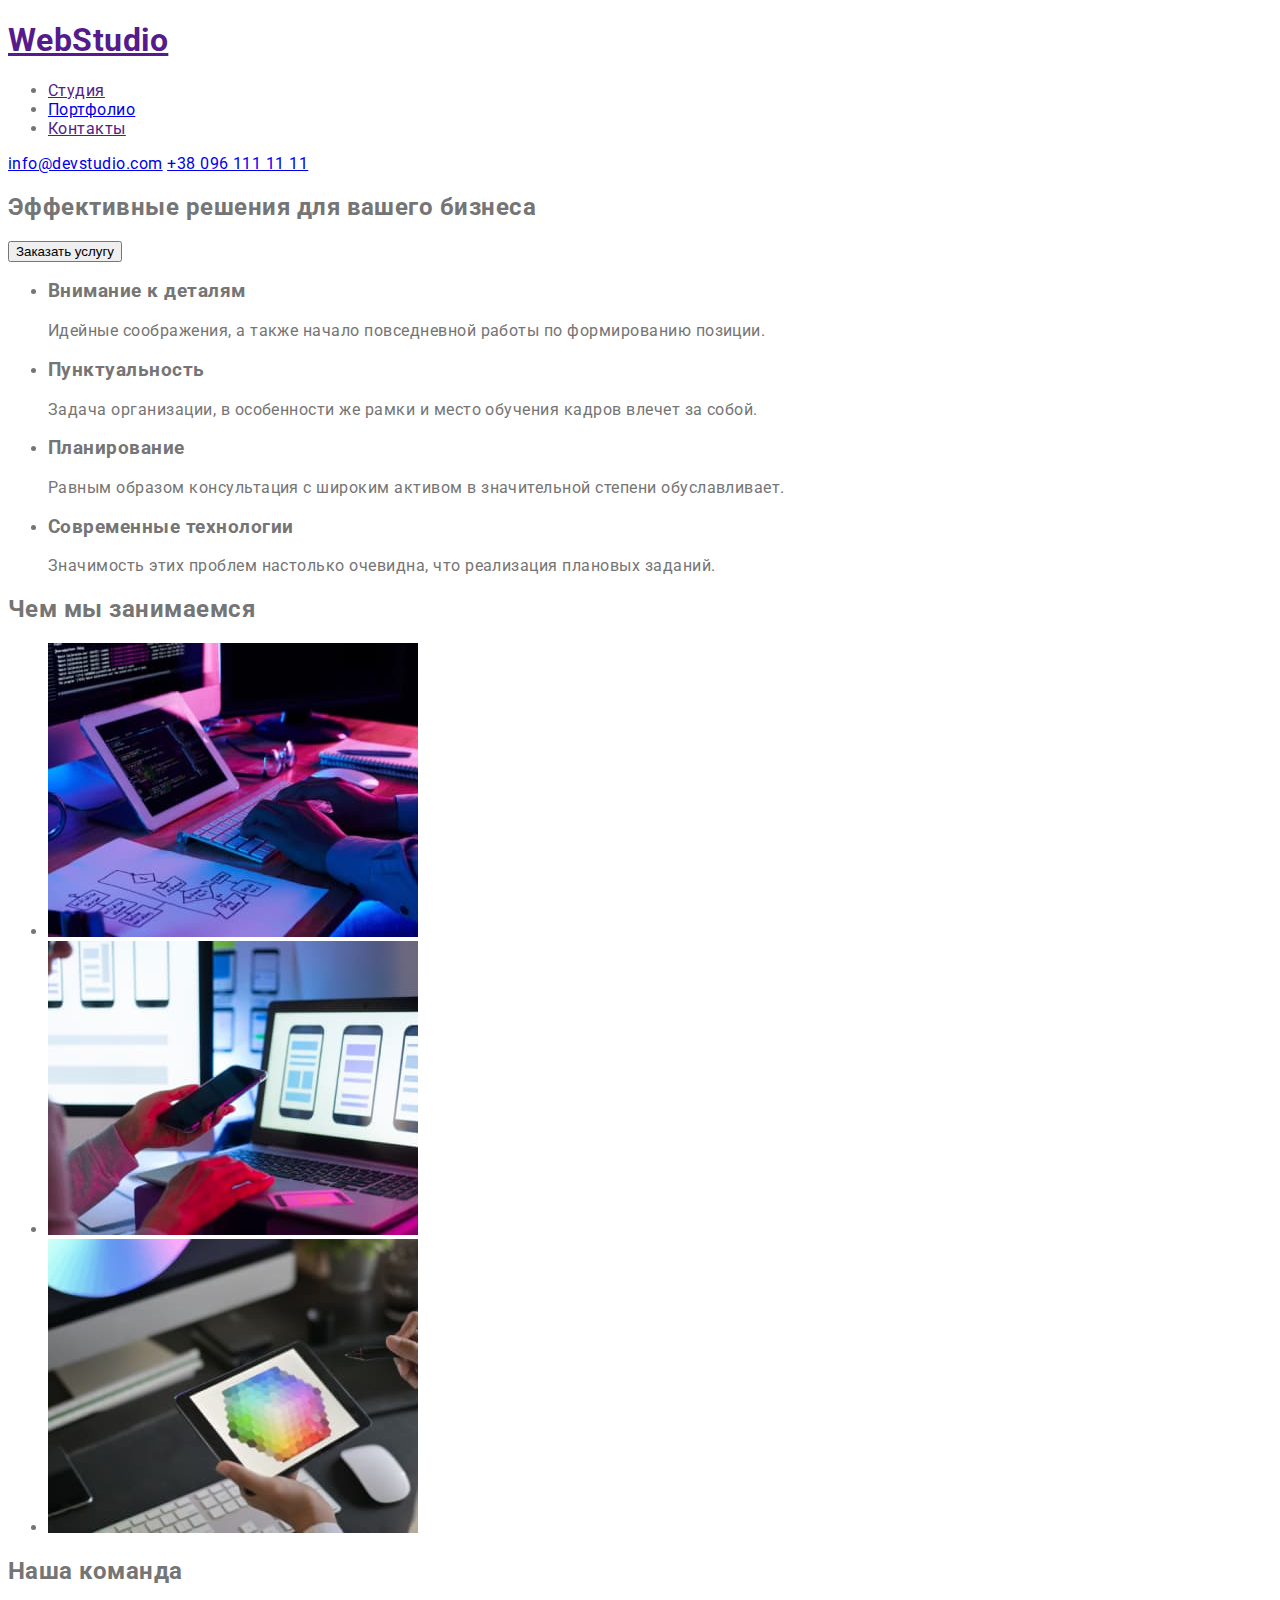
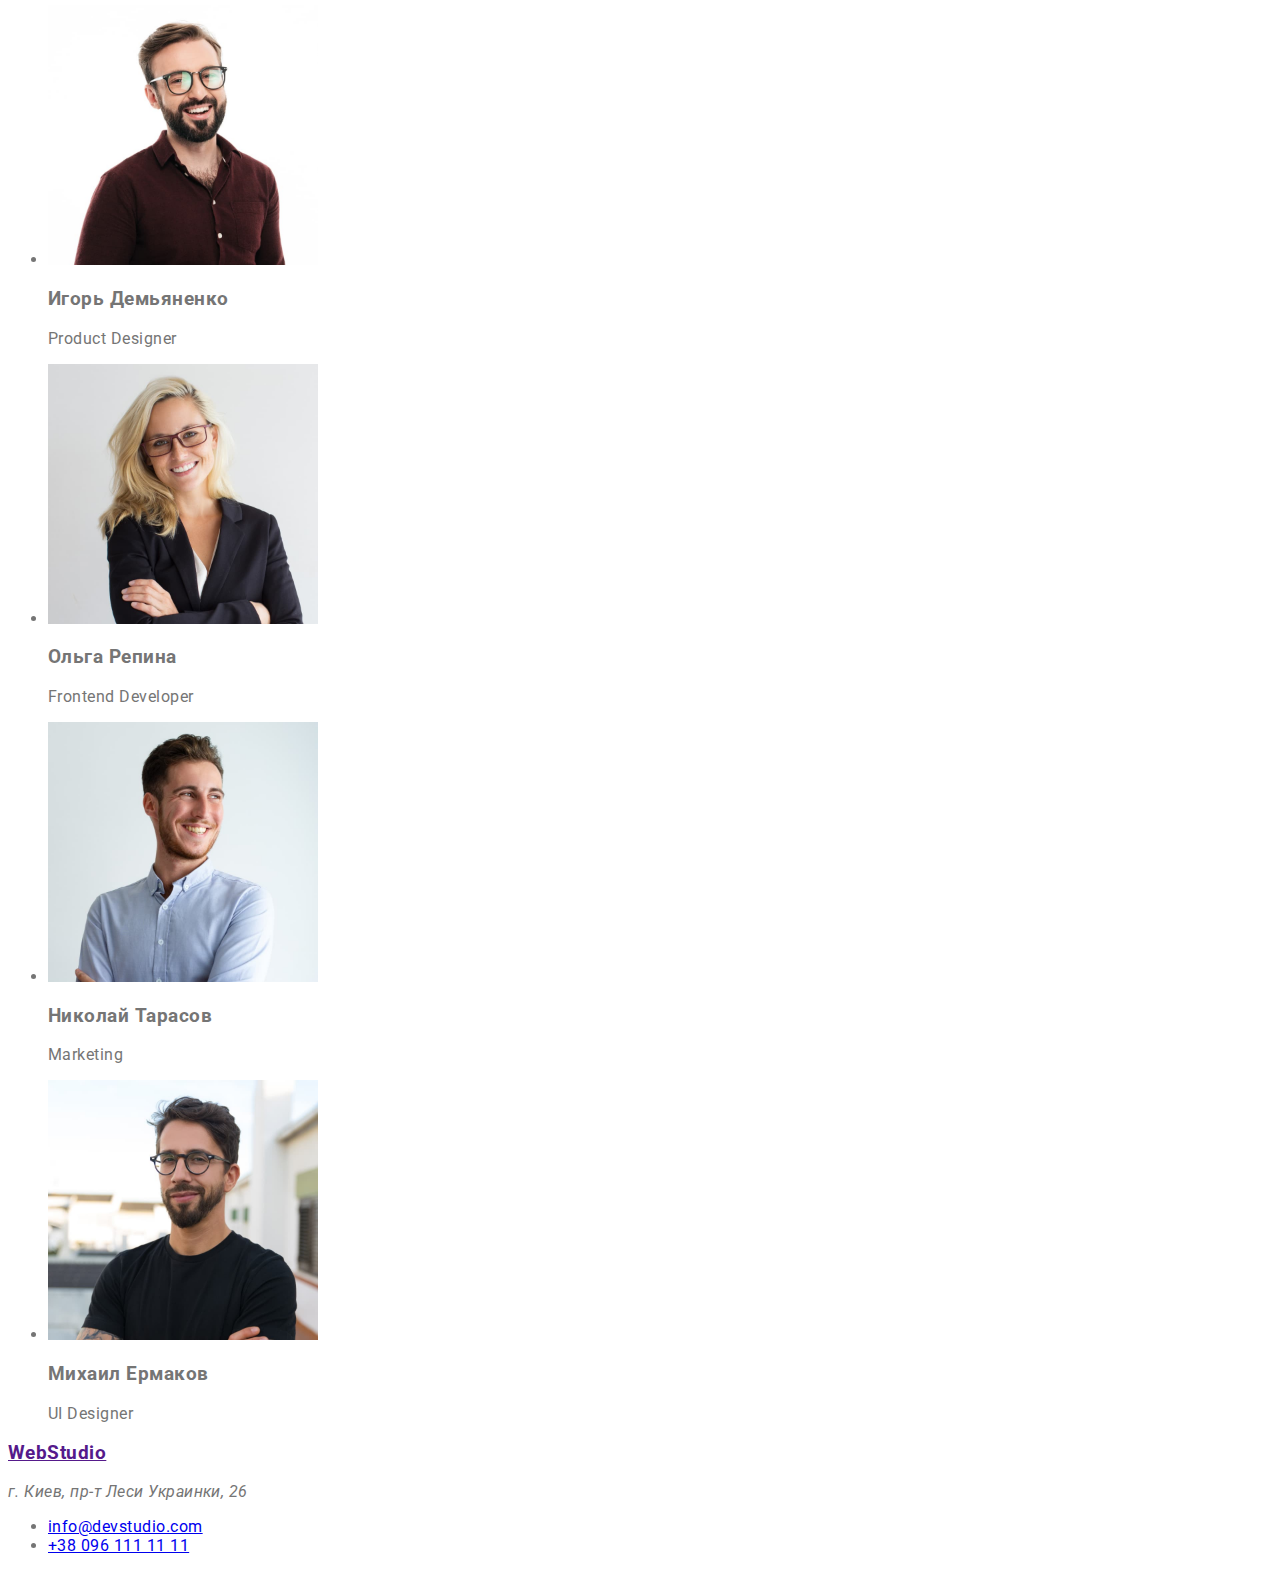
==== index.html @ 6b5c3fb8 "Верстка 2 страницы, css начало" ====
<!DOCTYPE html>
<html lang="ru">
<head>
    <meta charset="UTF-8">
    <meta http-equiv="X-UA-Compatible" content="IE=edge">
    <meta name="viewport" content="width=device-width, initial-scale=1.0">
    <title>Document</title>
    <link rel="preconnect" href="https://fonts.googleapis.com">
<link rel="preconnect" href="https://fonts.gstatic.com" crossorigin>
<link href="https://fonts.googleapis.com/css2?family=Raleway:wght@700&family=Roboto:wght@400;500;700;900&display=swap" rel="stylesheet">
<link rel="stylesheet" href="./css/styles.css"/ >
</head>
<body>
<header>
    <nav>
        <a href="">
            <h1>WebStudio</h1>
        </a>
        <ul>
            <li><a href="">Студия</a></li>
            <li><a href="./portfolio.html">Портфолио</a></li>
            <li><a href="">Контакты</a></li>
        </ul>
    </nav>
    <a href="mailto:info@devstudio.com">info@devstudio.com</a>
    <a href="tel:+380961111111">+38 096 111 11 11</a>
</header>
 <main>
     <section>
         <h2>Эффективные решения для вашего бизнеса</h2>
         <button type="button">Заказать услугу</button>
     </section>
     <section>
         <ul>
             <li>
                 <h3>Внимание к деталям</h3>
                 <p>Идейные соображения, а также начало повседневной работы по формированию позиции.</p>
             </li>
             <li>
                <h3>Пунктуальность</h3>
                <p>Задача организации, в особенности же рамки и место обучения кадров влечет за собой.</p>
            </li>
            <li>
                <h3>Планирование</h3>
                <p>Равным образом консультация с широким активом в значительной степени обуславливает.</p>
            </li>
            <li>
                <h3>Современные технологии</h3>
                <p>Значимость этих проблем настолько очевидна, что реализация плановых заданий.</p>
            </li>
         </ul>
        </section>
        <section>
             <h2>Чем мы занимаемся</h2>
            <ul>
                <li>
                    <img src="./images/what-are-we-doing-a.jpg" alt="человек печатает на компьютере" width="370" height="294">
                </li>
                <li>
                    <img src="./images/what-are-we-doing-b.jpg" alt="человек смотрит в телефон" width="370" height="294">
                </li>
                <li>
                    <img src="./images/what-are-we-doing-c.jpg" alt="человек выбирает цвет на планшете" width="370" height="294">
                </li>
            </ul> 
        </section>
         <section>
            <h2>Наша команда</h2>
            <ul>
                <li>
                    <img src="./images/foto-igor.jpg" alt="фото игорь демьяненко" width="270" height="260">
                    <h3>Игорь Демьяненко</h3>
                    <p lang="en">Product Designer</p>
                </li>
                <li>
                   <img src="./images/foto-olga.jpg" alt="фото ольга репина" width="270" height="260">
                   <h3>Ольга Репина</h3>
                   <p lang="en">Frontend Developer</p>
               </li>
               <li>
                   <img src="./images/foto-nikolai.jpg" alt="фото николай тарасов" width="270" height="260">
                   <h3>Николай Тарасов</h3>
                   <p lang="en">Marketing</p>
               </li>
               <li>
                   <img src="./images/foto-mihail.jpg" alt="фото михаил ермаков" width="270" height="260">
                   <h3>Михаил Ермаков</h3>
                   <p lang="en">UI Designer</p>
               </li>
            </ul>
     </section>
 </main>
 <footer>
    <a href="">
        <h3>WebStudio</h3>
    </a>
    <address>г. Киев, пр-т Леси Украинки, 26</address>
    <ul>
        <li><a href="mailto:info@devstudio.com">info@devstudio.com</a></li>
        <li><a href="tel:+380961111111">+38 096 111 11 11</a></li>
    </ul>
 </footer>   
</body>
</html>
---- css/styles.css ----
/* Шрифты: Raleway 700, Roboto 500, Roboto 900, Roboto 700, Roboto 400*/
/* Основной цвет фона белый #FFFFFF*/
/* Акцент #2196F3 */
/* Цвет основного текста #757575 */
/* вторичный цвет фона #212121; */
/* Цвет футера и секции герой #2F303A - ? думаю это будет по-другому делаться */
/* Цвет секции наша команда #F5F4FA - ? думаю это будет по-другому делаться */

:root {
    --primary-text-color: #757575;
    --title-text-color: #212121; 
    --accent-color: #2196F3;
    --primary-white-color: #FFFFFF;
  }
  
  body {
    background-color: var(--primary-white-color);
    color: var(--primary-text-color);

   font-family: Roboto, sans-serif;
   letter-spacing: 0.03em;

   /* logo */
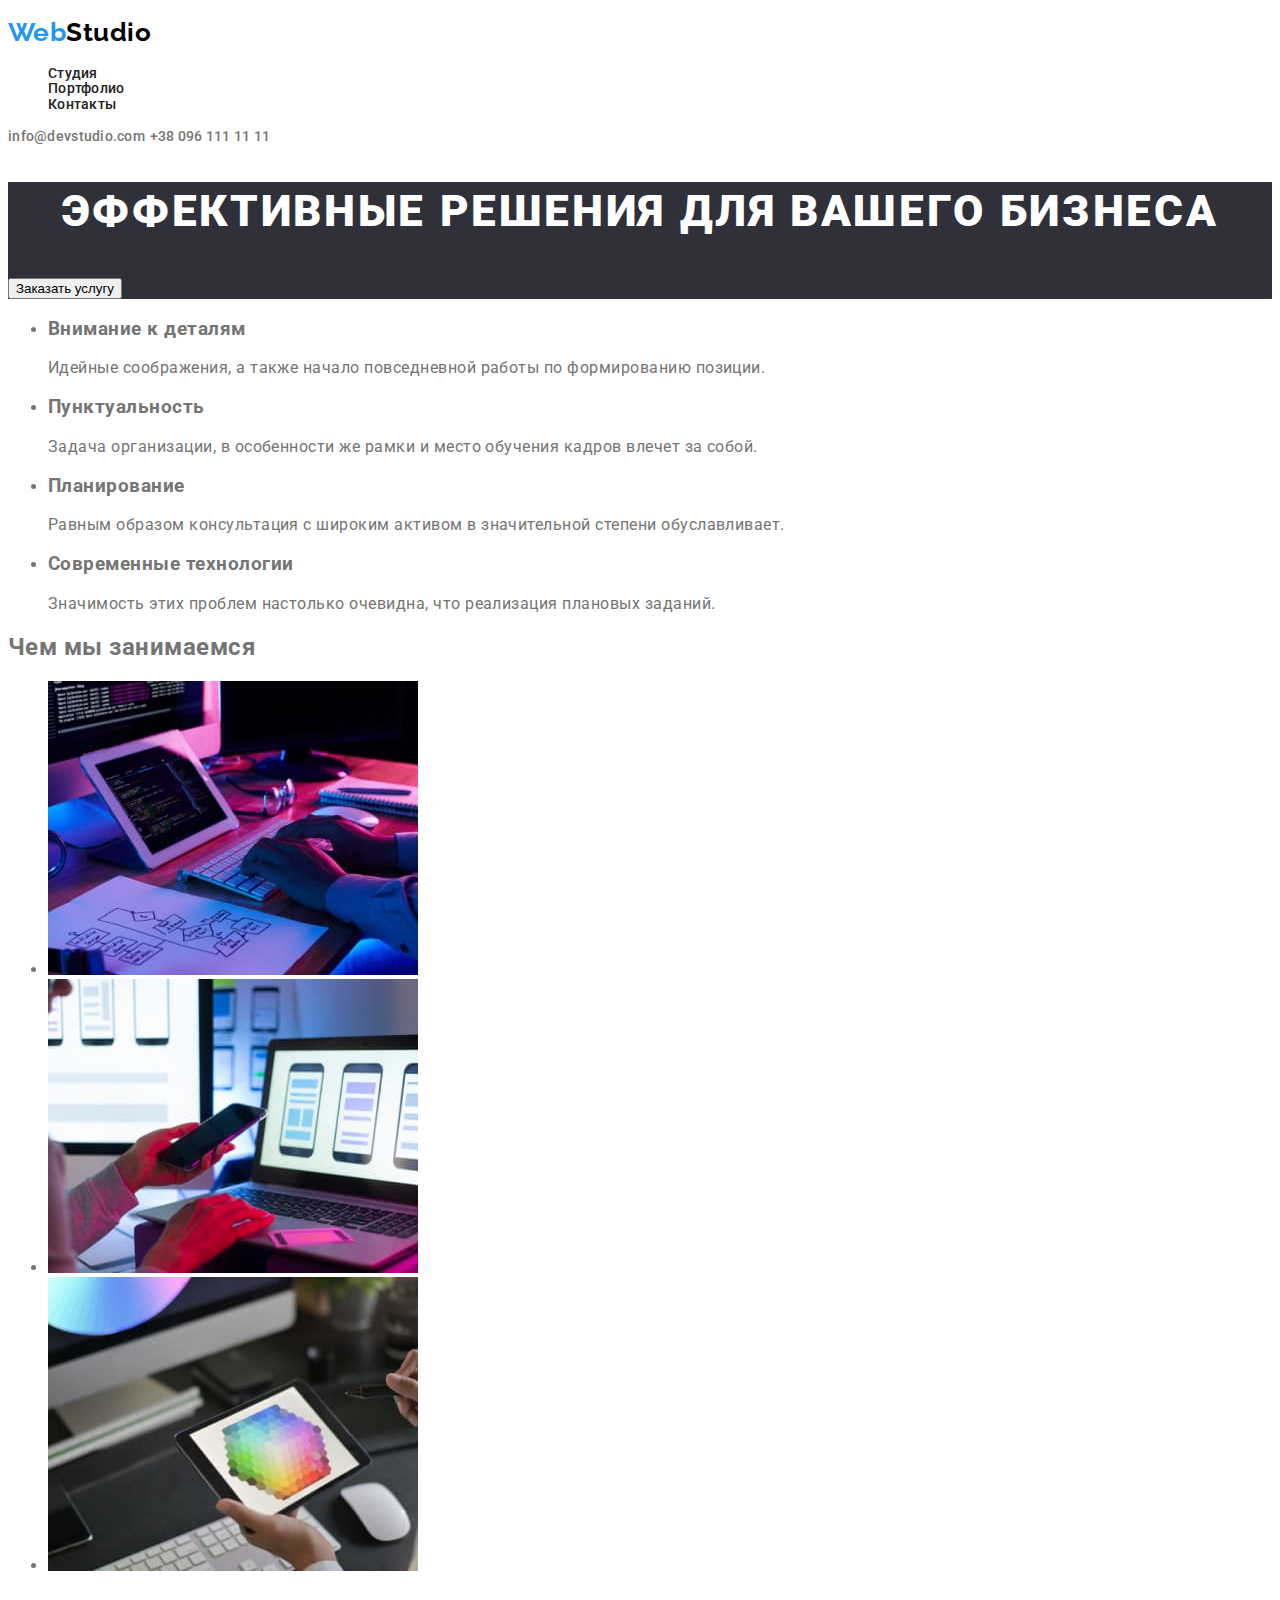
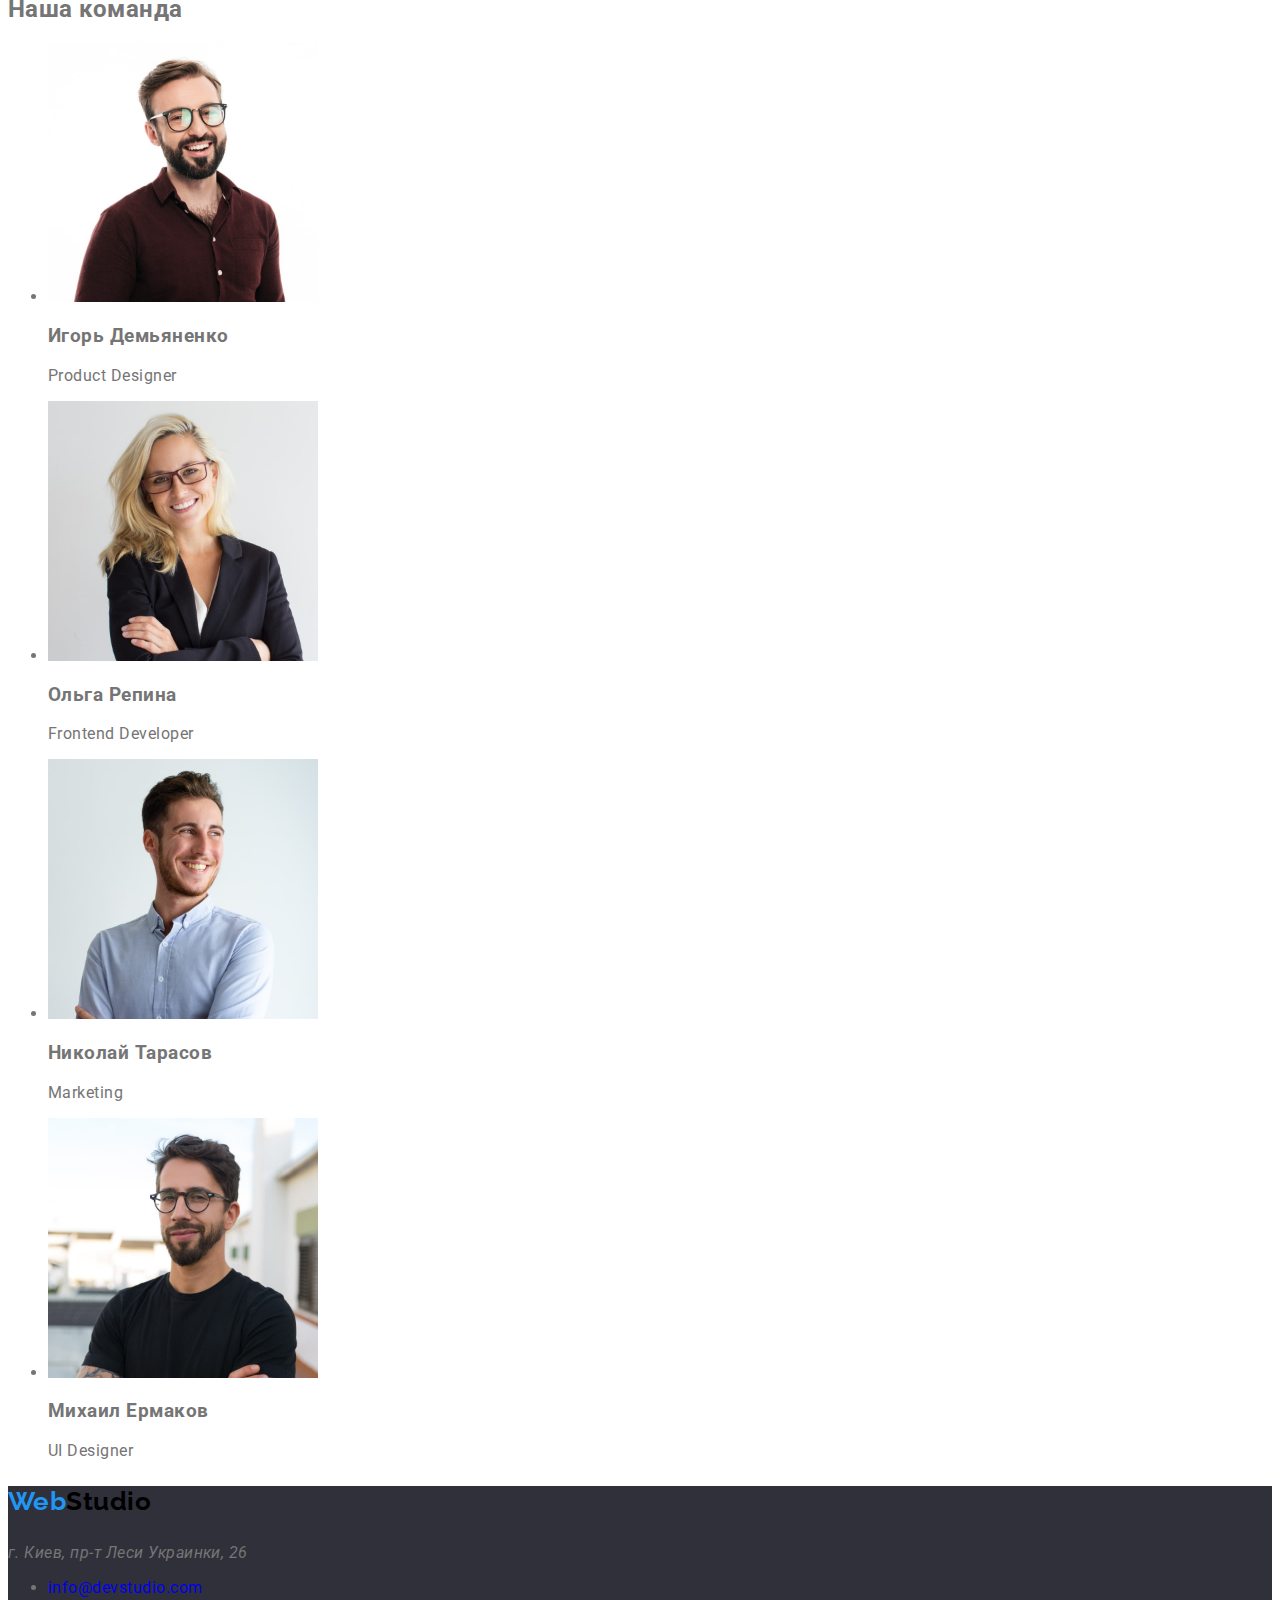
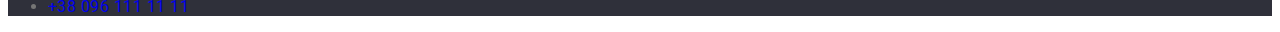
==== commit d96b6fa8: "css header" ====
--- a/index.html
+++ b/index.html
@@ -14,20 +14,20 @@
 <header>
     <nav>
         <a href="">
-            <h1>WebStudio</h1>
+            <h1 class="logo"><span class="logo-part logo">Web</span>Studio</h1>
         </a>
-        <ul>
-            <li><a href="">Студия</a></li>
-            <li><a href="./portfolio.html">Портфолио</a></li>
-            <li><a href="">Контакты</a></li>
+        <ul class="site-nav list">
+            <li><a href="" class="site-nav">Студия</a></li>
+            <li><a href="./portfolio.html" class="site-nav">Портфолио</a></li>
+            <li><a href="" class="site-nav">Контакты</a></li>
         </ul>
     </nav>
-    <a href="mailto:info@devstudio.com">info@devstudio.com</a>
-    <a href="tel:+380961111111">+38 096 111 11 11</a>
+    <a href="mailto:info@devstudio.com" class="header-contact">info@devstudio.com</a>
+    <a href="tel:+380961111111" class="header-contact">+38 096 111 11 11</a>
 </header>
  <main>
-     <section>
-         <h2>Эффективные решения для вашего бизнеса</h2>
+     <section class="holder">
+         <h2 class="hero-title">Эффективные решения для вашего бизнеса</h2>
          <button type="button">Заказать услугу</button>
      </section>
      <section>
@@ -90,9 +90,9 @@
             </ul>
      </section>
  </main>
- <footer>
+ <footer class="holder">
     <a href="">
-        <h3>WebStudio</h3>
+        <h3 class="logo"><span class="logo-part logo">Web</span>Studio</h3>
     </a>
     <address>г. Киев, пр-т Леси Украинки, 26</address>
     <ul>
--- a/css/styles.css
+++ b/css/styles.css
@@ -19,5 +19,67 @@
 
    font-family: Roboto, sans-serif;
    letter-spacing: 0.03em;
+  }
 
-   /* logo */+  a {
+    text-decoration: none;
+  }
+
+  .list {
+    list-style-type: none;
+  }
+
+   /* Logo */
+.logo {
+  color: #000000;
+  font-family: Raleway, sans-serif;
+
+  font-size: 26px;
+  line-height: 1.2;
+  font-weight: 700;
+}
+
+/* Site nav */
+.site-nav {
+  color: var(--title-text-color);
+  font-weight: 500;
+  font-size: 14px;
+  line-height: 1.1;
+ letter-spacing: 0.02em;
+}
+
+.site-nav:hover, 
+.site-nav:focus {
+  color:var(--accent-color);
+}
+
+.logo-part {
+  color: var(--accent-color);
+}
+
+.header-contact {
+  color: var(--primary-text-color);
+  font-weight: 500;
+ font-size: 14px;
+ line-height: 1.1;
+ letter-spacing: 0.02em;
+}
+
+.header-contact:hover,
+.header-contact:focus {
+  color: var(--accent-color);
+}
+
+.holder {
+  background-color: #2F303A;
+}
+
+.hero-title {
+  color: var(--primary-white-color);
+  font-weight: 900;
+ font-size: 44px;
+ line-height: 1.36;
+ text-align: center;
+ letter-spacing: 0.06em;
+ text-transform: uppercase;
+}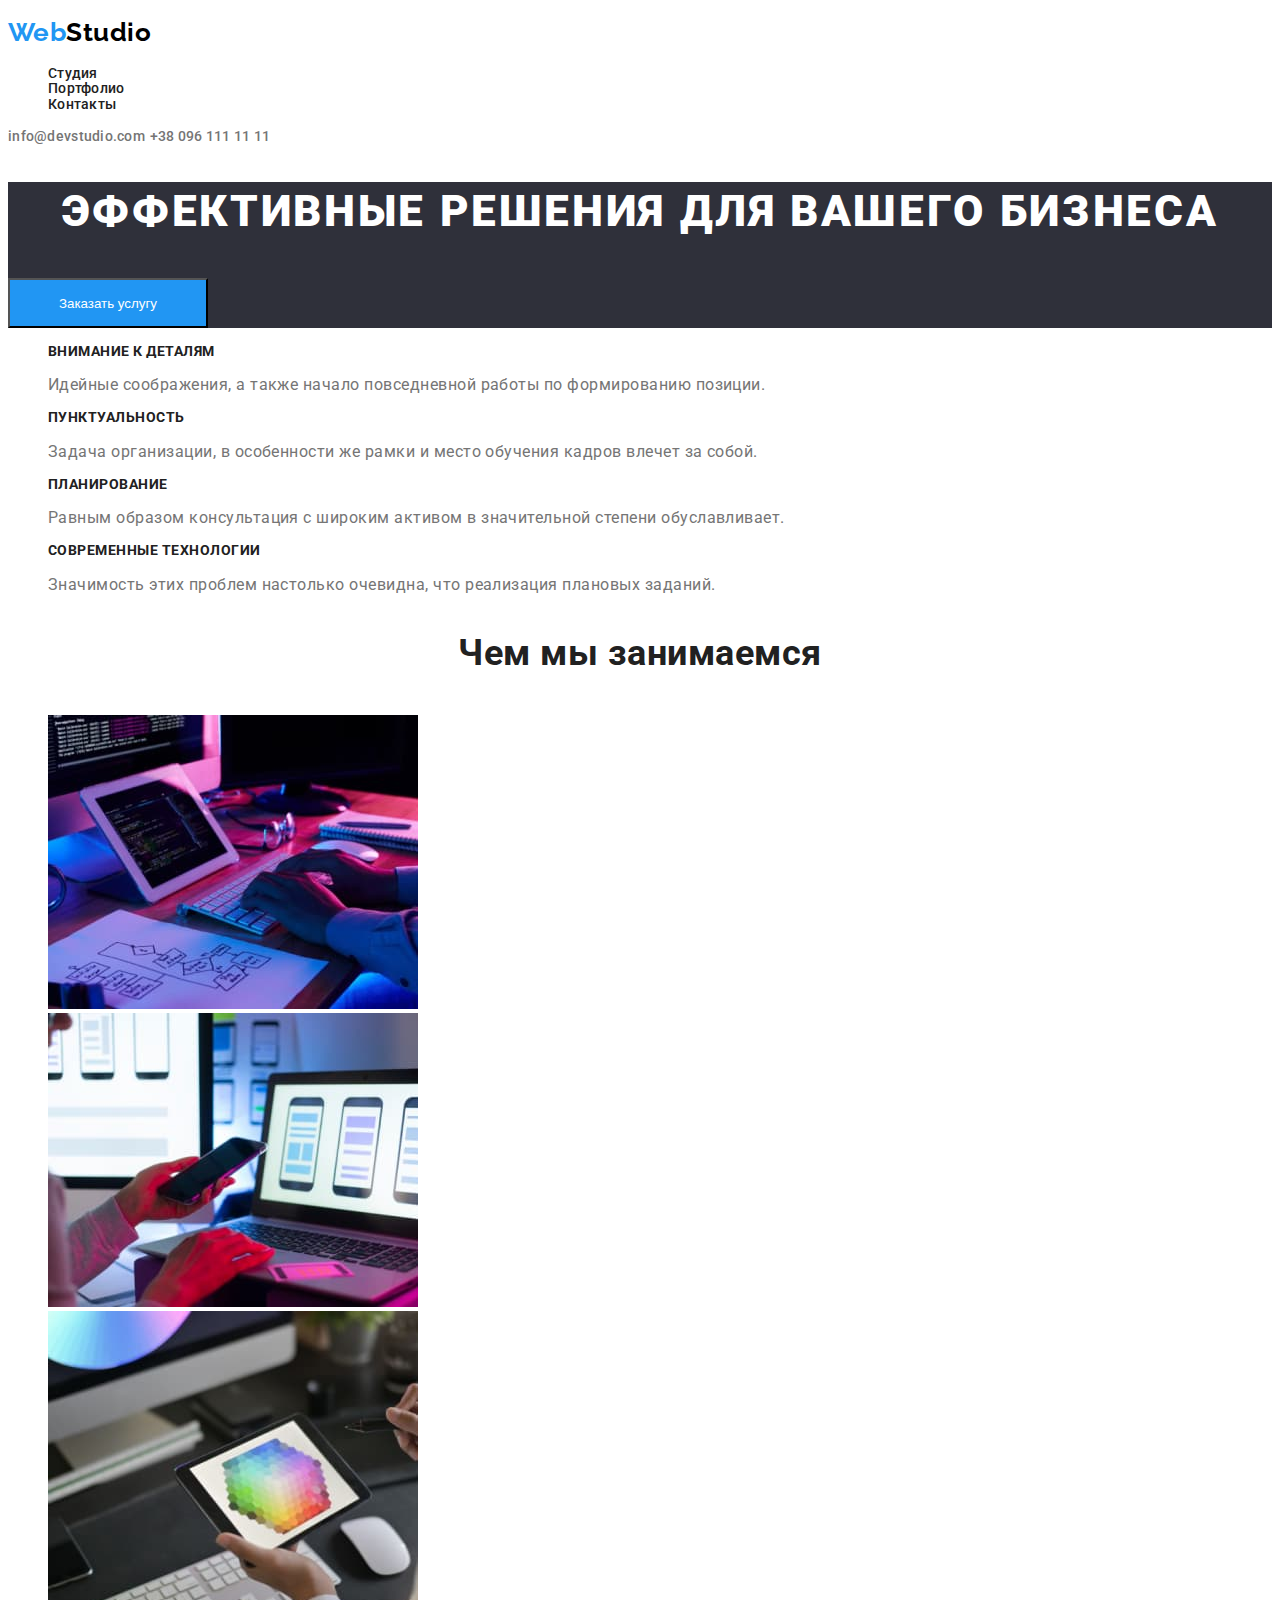
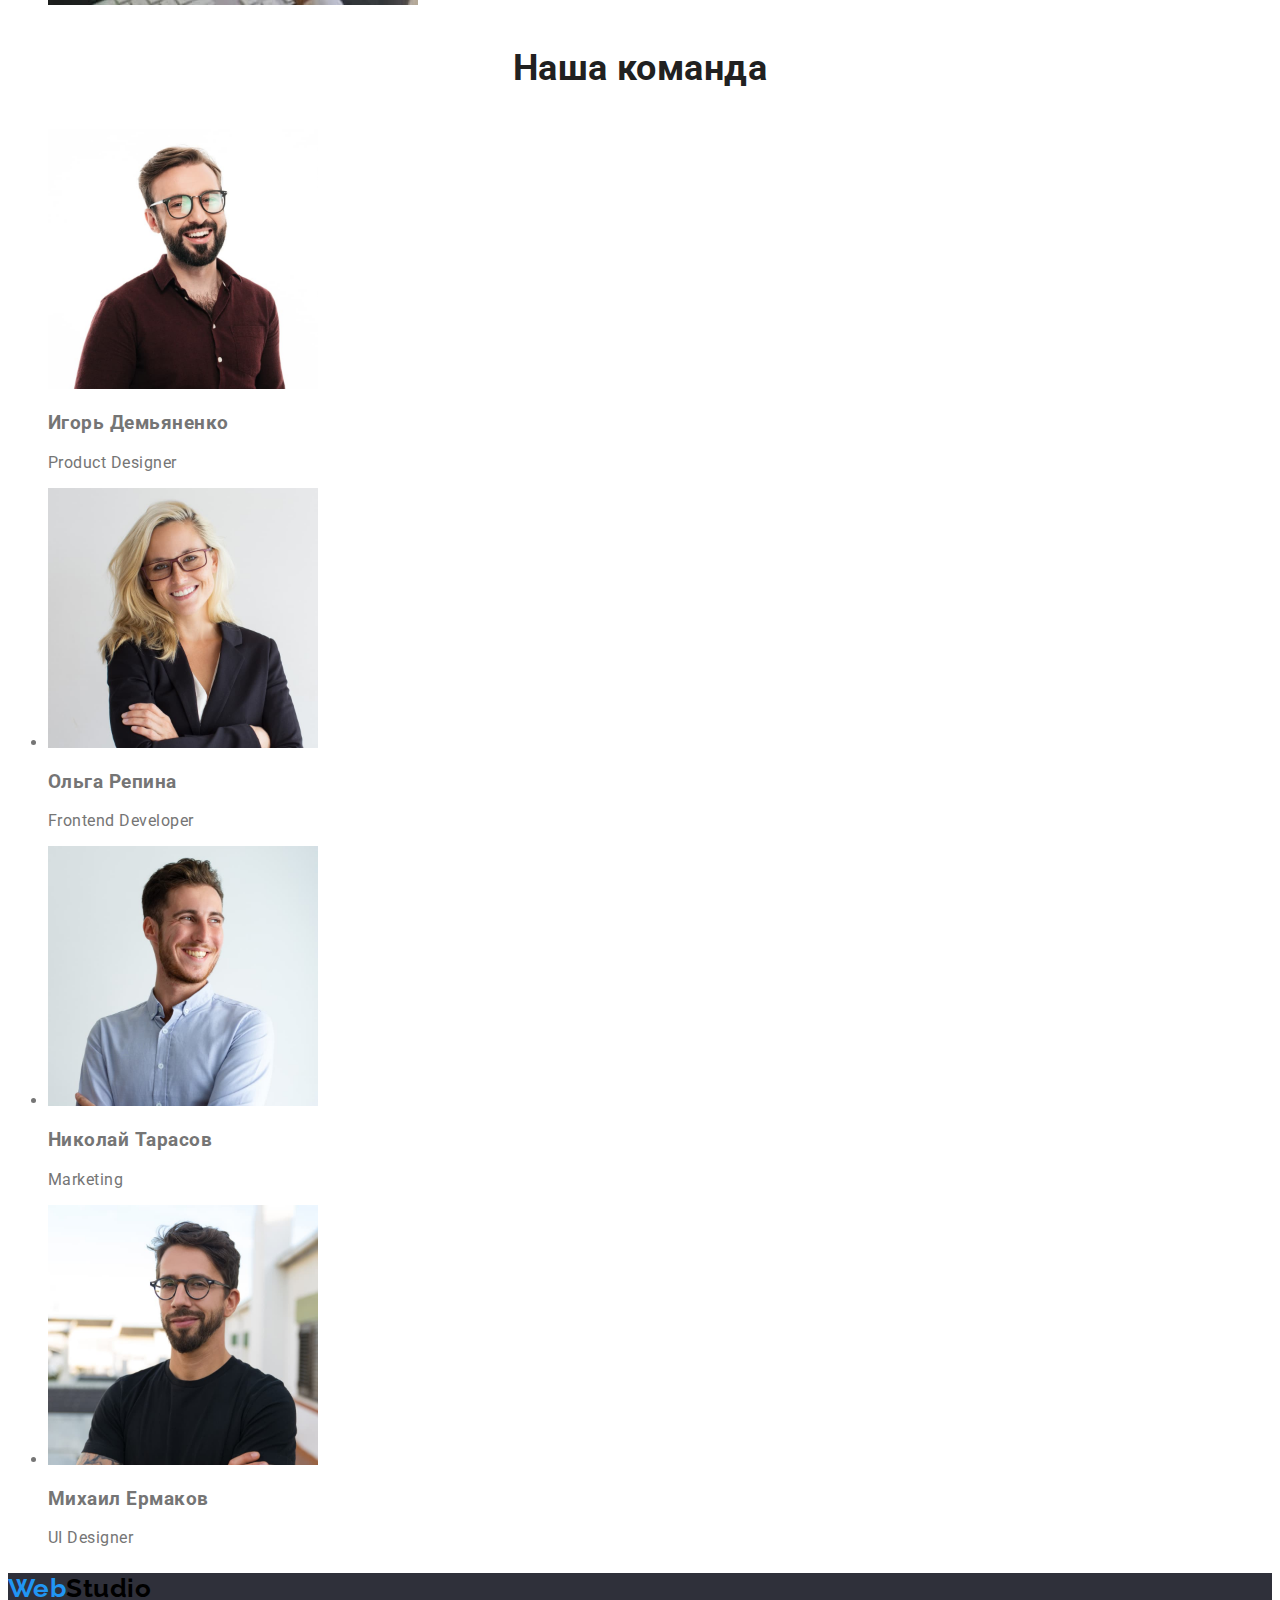
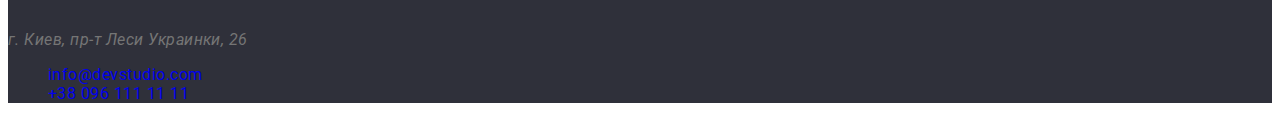
==== commit f1f67aba: "title css" ====
--- a/index.html
+++ b/index.html
@@ -26,33 +26,33 @@
     <a href="tel:+380961111111" class="header-contact">+38 096 111 11 11</a>
 </header>
  <main>
-     <section class="holder">
+     <section class="hero">
          <h2 class="hero-title">Эффективные решения для вашего бизнеса</h2>
-         <button type="button">Заказать услугу</button>
+         <button type="button" class="hero-button">Заказать услугу</button>
      </section>
      <section>
-         <ul>
+         <ul class="list">
              <li>
-                 <h3>Внимание к деталям</h3>
+                 <h3 class="benefits-title">Внимание к деталям</h3>
                  <p>Идейные соображения, а также начало повседневной работы по формированию позиции.</p>
              </li>
              <li>
-                <h3>Пунктуальность</h3>
+                <h3 class="benefits-title">Пунктуальность</h3>
                 <p>Задача организации, в особенности же рамки и место обучения кадров влечет за собой.</p>
             </li>
             <li>
-                <h3>Планирование</h3>
+                <h3 class="benefits-title">Планирование</h3>
                 <p>Равным образом консультация с широким активом в значительной степени обуславливает.</p>
             </li>
             <li>
-                <h3>Современные технологии</h3>
+                <h3 class="benefits-title">Современные технологии</h3>
                 <p>Значимость этих проблем настолько очевидна, что реализация плановых заданий.</p>
             </li>
          </ul>
         </section>
         <section>
-             <h2>Чем мы занимаемся</h2>
-            <ul>
+             <h2 class="about-us">Чем мы занимаемся</h2>
+            <ul class="list">
                 <li>
                     <img src="./images/what-are-we-doing-a.jpg" alt="человек печатает на компьютере" width="370" height="294">
                 </li>
@@ -65,9 +65,9 @@
             </ul> 
         </section>
          <section>
-            <h2>Наша команда</h2>
+            <h2 class="about-us">Наша команда</h2>
             <ul>
-                <li>
+                <li class="list">
                     <img src="./images/foto-igor.jpg" alt="фото игорь демьяненко" width="270" height="260">
                     <h3>Игорь Демьяненко</h3>
                     <p lang="en">Product Designer</p>
@@ -90,12 +90,12 @@
             </ul>
      </section>
  </main>
- <footer class="holder">
+ <footer class="footer">
     <a href="">
         <h3 class="logo"><span class="logo-part logo">Web</span>Studio</h3>
     </a>
     <address>г. Киев, пр-т Леси Украинки, 26</address>
-    <ul>
+    <ul class="list">
         <li><a href="mailto:info@devstudio.com">info@devstudio.com</a></li>
         <li><a href="tel:+380961111111">+38 096 111 11 11</a></li>
     </ul>
--- a/css/styles.css
+++ b/css/styles.css
@@ -70,7 +70,8 @@
   color: var(--accent-color);
 }
 
-.holder {
+.hero,
+.footer {
   background-color: #2F303A;
 }
 
@@ -82,4 +83,61 @@
  text-align: center;
  letter-spacing: 0.06em;
  text-transform: uppercase;
-}+}
+
+/* Button */
+.hero-button {
+color:var(--primary-white-color);
+background-color: var(--accent-color);
+width: 200px;
+height: 50px;
+}
+
+.example-button {
+color: var(--title-text-color);
+background-color: #F5F4FA;
+height: 38px;
+}
+
+.example-button:hover,
+.example-button:focus {
+  color: var(--primary-white-color);
+  background-color: var(--accent-color);
+}
+
+.all-button {
+  width: 73px;
+}
+
+.web-side-button {
+  width: 128px;
+}
+
+.annexes-button {
+  width: 145px;
+}
+
+.design-button {
+  width: 103px;
+}
+
+.marketing-button {
+  width: 130px;
+}
+
+.benefits-title {
+ color: var(--title-text-color); 
+ font-weight: 700;
+ font-size: 14px;
+ line-height: 1.1;
+ text-transform: uppercase;
+}
+
+.about-us {
+color: var(--title-text-color);
+font-weight: 700;
+font-size: 36px;
+line-height: 1.7;
+text-align: center;
+}
+
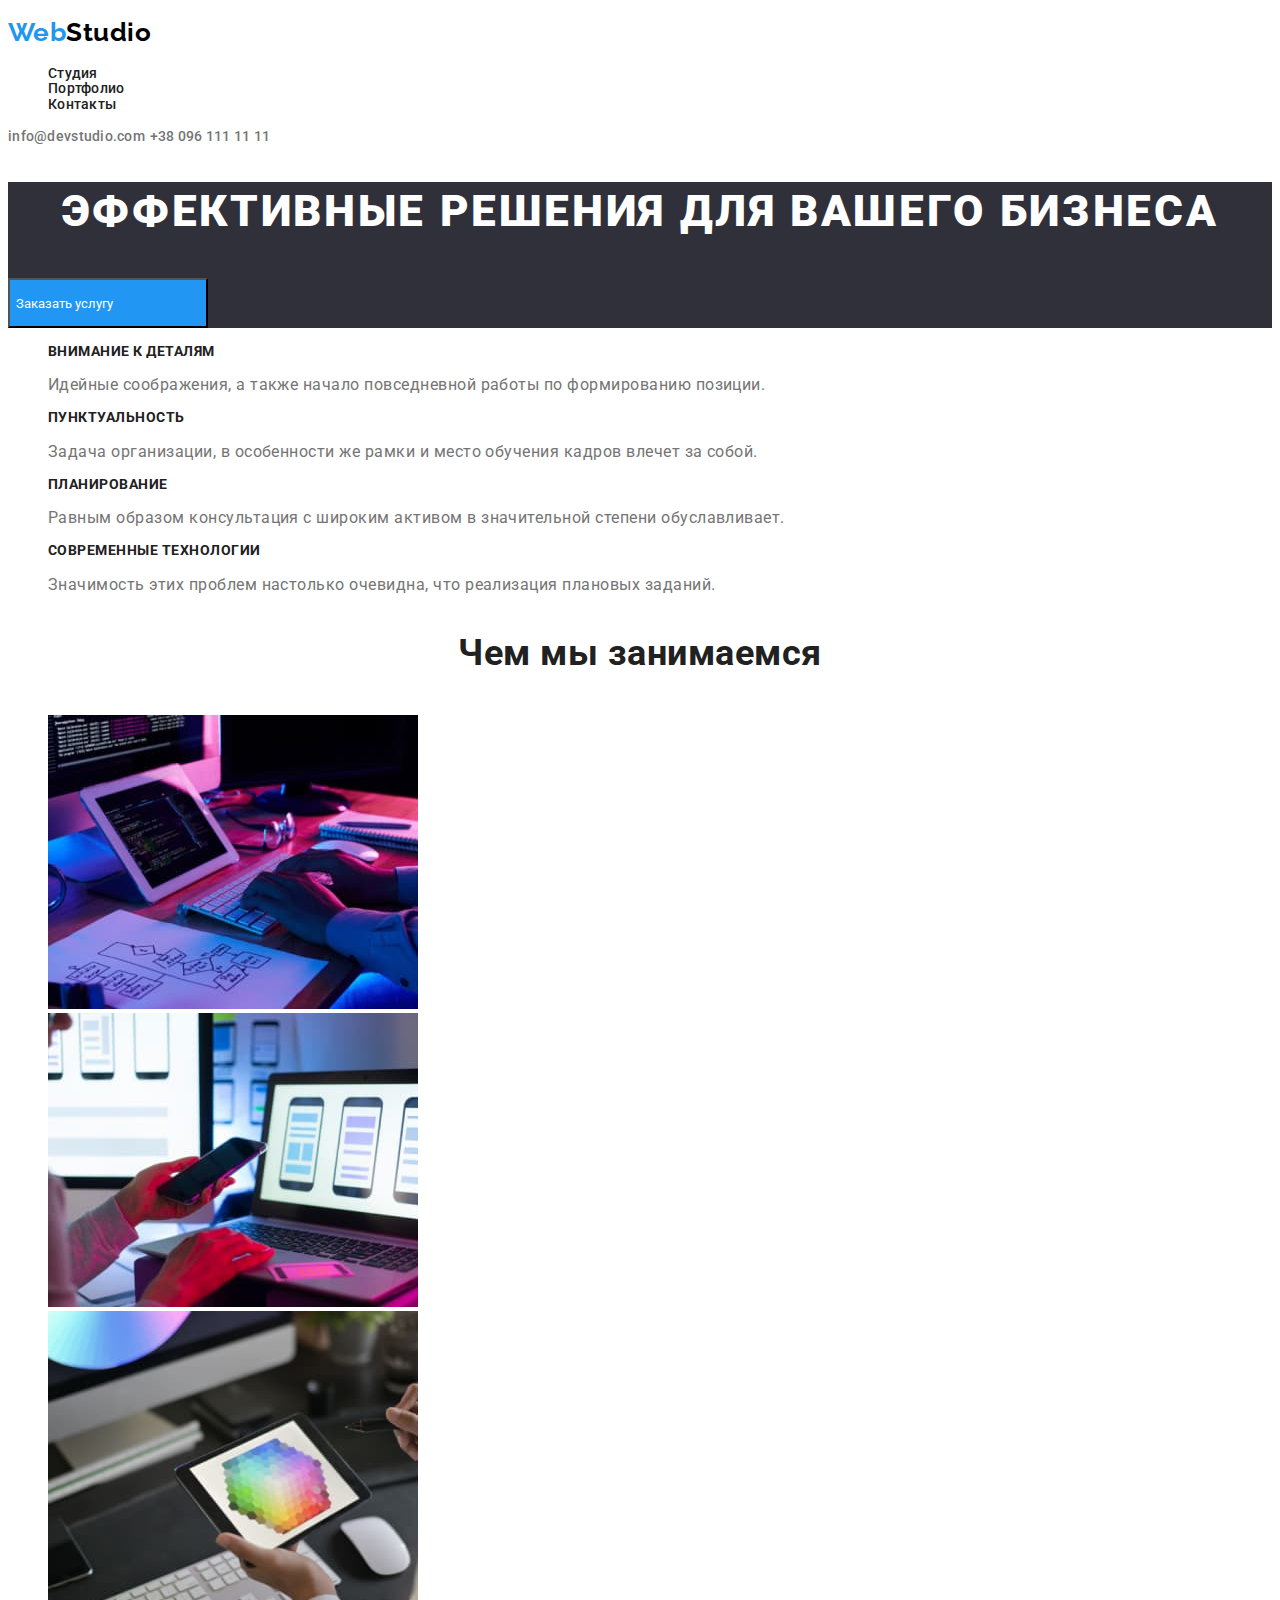
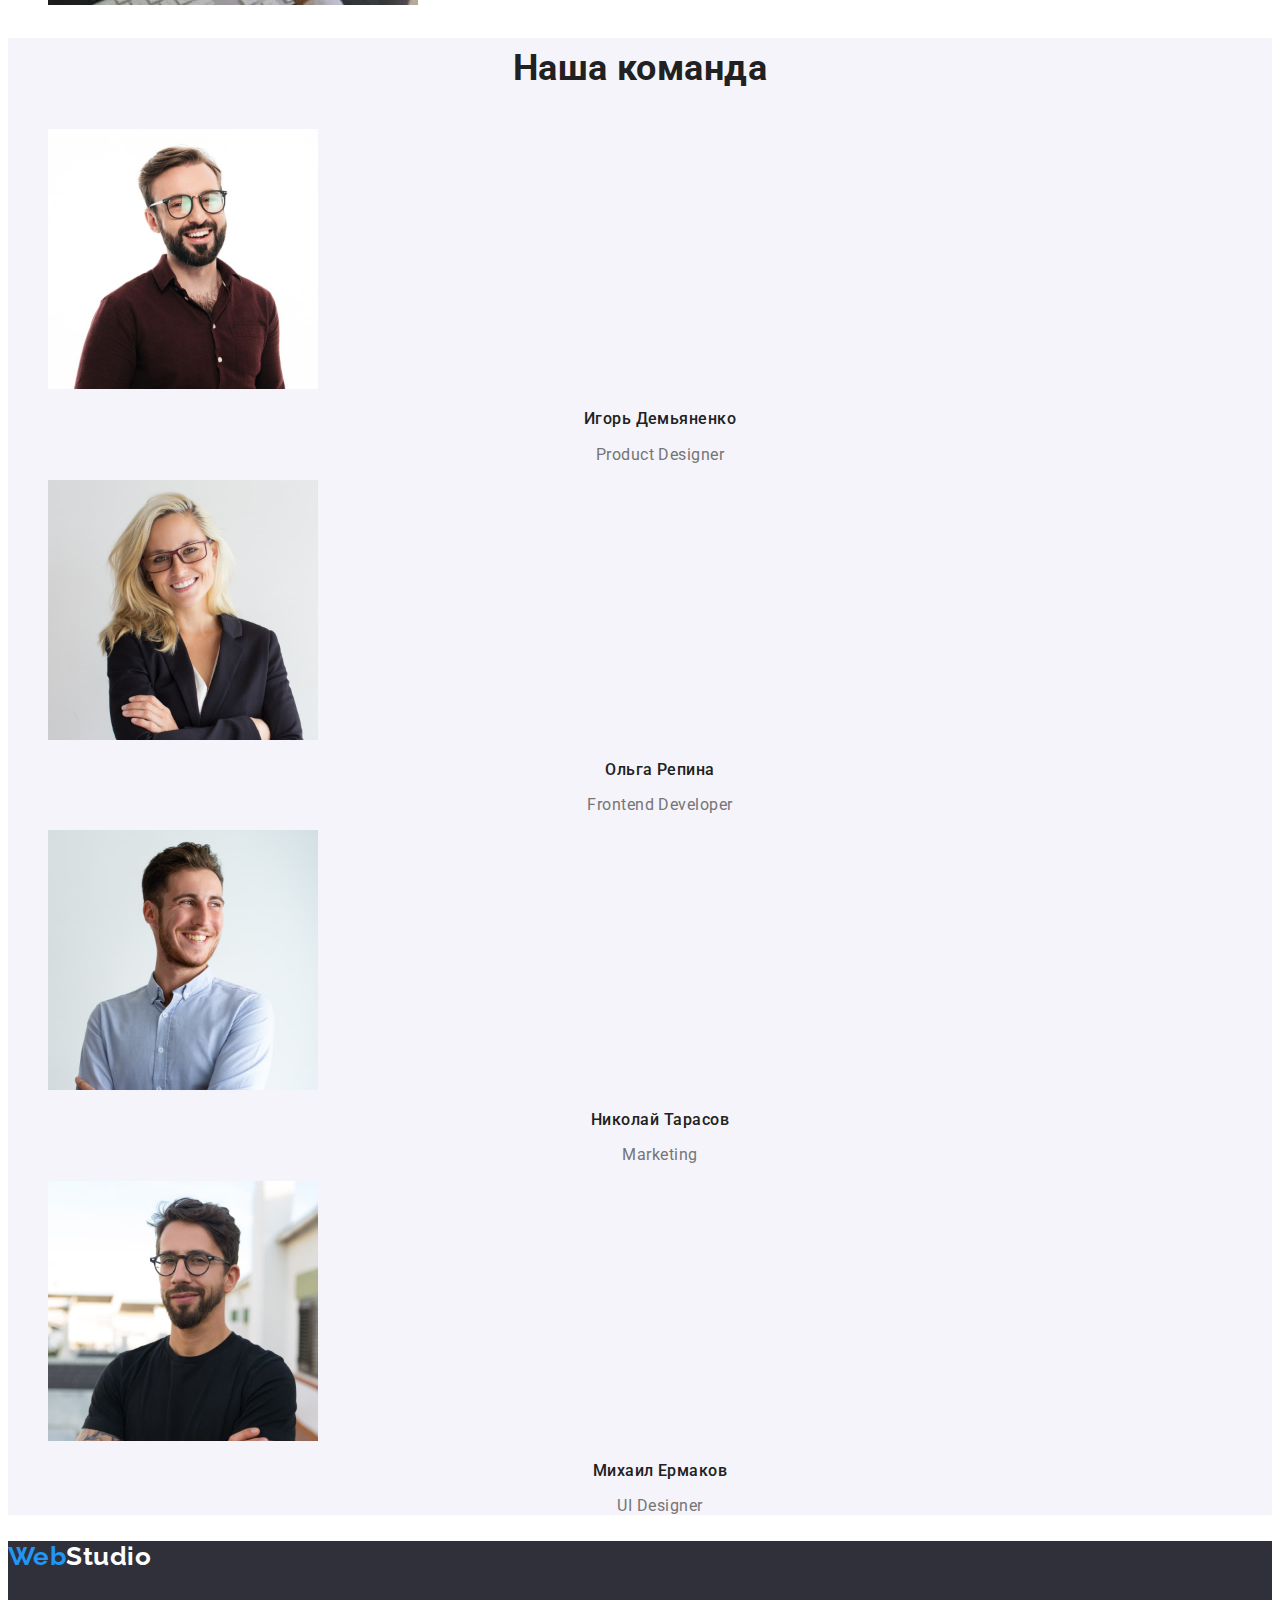
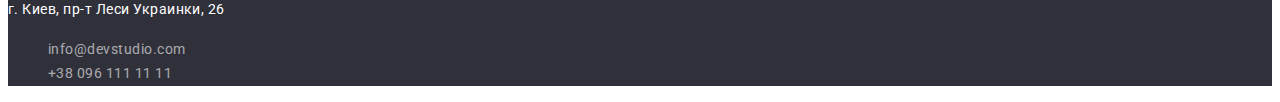
==== commit 8b6cded5: "css для студия и портфолио" ====
--- a/index.html
+++ b/index.html
@@ -14,7 +14,7 @@
 <header>
     <nav>
         <a href="">
-            <h1 class="logo"><span class="logo-part logo">Web</span>Studio</h1>
+            <h1 class="logo logo-header"><span class="logo-part logo">Web</span>Studio</h1>
         </a>
         <ul class="site-nav list">
             <li><a href="" class="site-nav">Студия</a></li>
@@ -64,40 +64,40 @@
                 </li>
             </ul> 
         </section>
-         <section>
+         <section class="command">
             <h2 class="about-us">Наша команда</h2>
-            <ul>
-                <li class="list">
+            <ul class="list">
+                <li>
                     <img src="./images/foto-igor.jpg" alt="фото игорь демьяненко" width="270" height="260">
-                    <h3>Игорь Демьяненко</h3>
-                    <p lang="en">Product Designer</p>
+                    <h3 class="name-employee">Игорь Демьяненко</h3>
+                    <p lang="en" class="position">Product Designer</p>
                 </li>
                 <li>
                    <img src="./images/foto-olga.jpg" alt="фото ольга репина" width="270" height="260">
-                   <h3>Ольга Репина</h3>
-                   <p lang="en">Frontend Developer</p>
+                   <h3 class="name-employee">Ольга Репина</h3>
+                   <p lang="en" class="position">Frontend Developer</p>
                </li>
                <li>
                    <img src="./images/foto-nikolai.jpg" alt="фото николай тарасов" width="270" height="260">
-                   <h3>Николай Тарасов</h3>
-                   <p lang="en">Marketing</p>
+                   <h3 class="name-employee">Николай Тарасов</h3>
+                   <p lang="en" class="position">Marketing</p>
                </li>
                <li>
                    <img src="./images/foto-mihail.jpg" alt="фото михаил ермаков" width="270" height="260">
-                   <h3>Михаил Ермаков</h3>
-                   <p lang="en">UI Designer</p>
+                   <h3 class="name-employee">Михаил Ермаков</h3>
+                   <p lang="en" class="position">UI Designer</p>
                </li>
             </ul>
      </section>
  </main>
  <footer class="footer">
     <a href="">
-        <h3 class="logo"><span class="logo-part logo">Web</span>Studio</h3>
+        <h3 class="logo logo-footer"><span class="logo-part logo">Web</span>Studio</h3>
     </a>
-    <address>г. Киев, пр-т Леси Украинки, 26</address>
+    <address class="contact">г. Киев, пр-т Леси Украинки, 26</address>
     <ul class="list">
-        <li><a href="mailto:info@devstudio.com">info@devstudio.com</a></li>
-        <li><a href="tel:+380961111111">+38 096 111 11 11</a></li>
+        <li><a href="mailto:info@devstudio.com" class="contact connection">info@devstudio.com</a></li>
+        <li><a href="tel:+380961111111" class="contact connection">+38 096 111 11 11</a></li>
     </ul>
  </footer>   
 </body>
--- a/css/styles.css
+++ b/css/styles.css
@@ -31,12 +31,14 @@
 
    /* Logo */
 .logo {
-  color: #000000;
   font-family: Raleway, sans-serif;
-
+  font-weight: 700;  
   font-size: 26px;
   line-height: 1.2;
-  font-weight: 700;
+}
+
+  .logo-header {
+  color: #000000;
 }
 
 /* Site nav */
@@ -89,20 +91,30 @@
 .hero-button {
 color:var(--primary-white-color);
 background-color: var(--accent-color);
+font-family:inherit;
 width: 200px;
 height: 50px;
+display: flex;
+align-items: center;
+text-align: center;
+cursor: pointer;
 }
 
 .example-button {
 color: var(--title-text-color);
 background-color: #F5F4FA;
+font-family:inherit; 
 height: 38px;
+text-align: center;
+cursor: pointer;
+
 }
 
 .example-button:hover,
 .example-button:focus {
   color: var(--primary-white-color);
   background-color: var(--accent-color);
+  
 }
 
 .all-button {
@@ -141,3 +153,56 @@
 text-align: center;
 }
 
+.command {
+  background-color: #F5F4FA;
+}
+
+.name-employee {
+color: var(--title-text-color);
+font-weight: 500;
+font-size: 16px;
+line-height: 1.2;
+text-align: center;
+}
+
+.position {
+font-size: 16px;
+line-height: 1.2;
+text-align: center;
+}
+
+.name-project {
+color: var(--title-text-color);
+font-weight: 700;
+font-size: 18px;
+line-height: 2;
+letter-spacing: 0.06em;
+}
+
+.type-project {
+  color: var(--primary-text-color);
+  font-size: 16px;
+  line-height: 1.9;
+}
+
+/* Footer */
+
+.logo-footer {
+  color:var(--primary-white-color);
+}
+
+.contact {
+color: var(--primary-white-color);
+font-size: 14px;
+line-height: 1.7;
+font-style: normal;
+}
+
+.connection {
+color: rgba(255, 255, 255, 0.6);
+}
+
+.connection:hover,
+.connection:focus {
+  color: var(--accent-color);
+}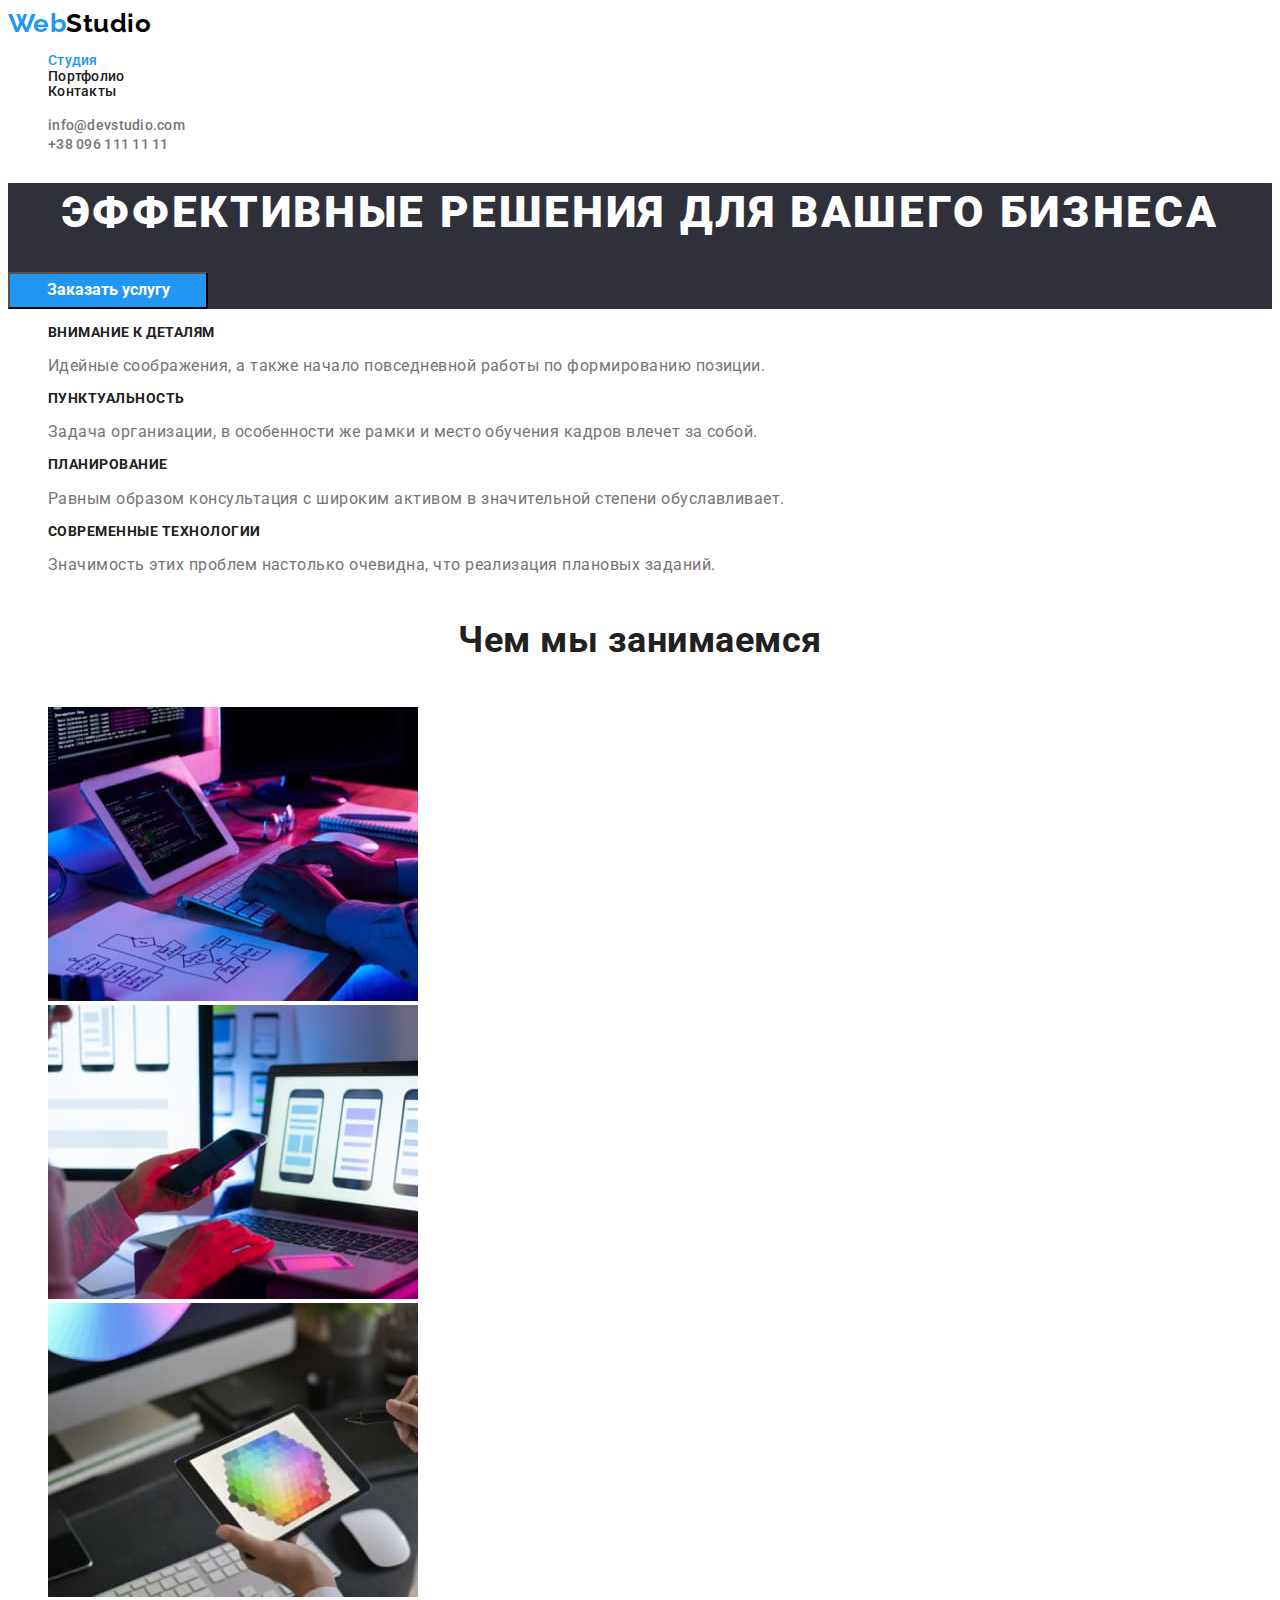
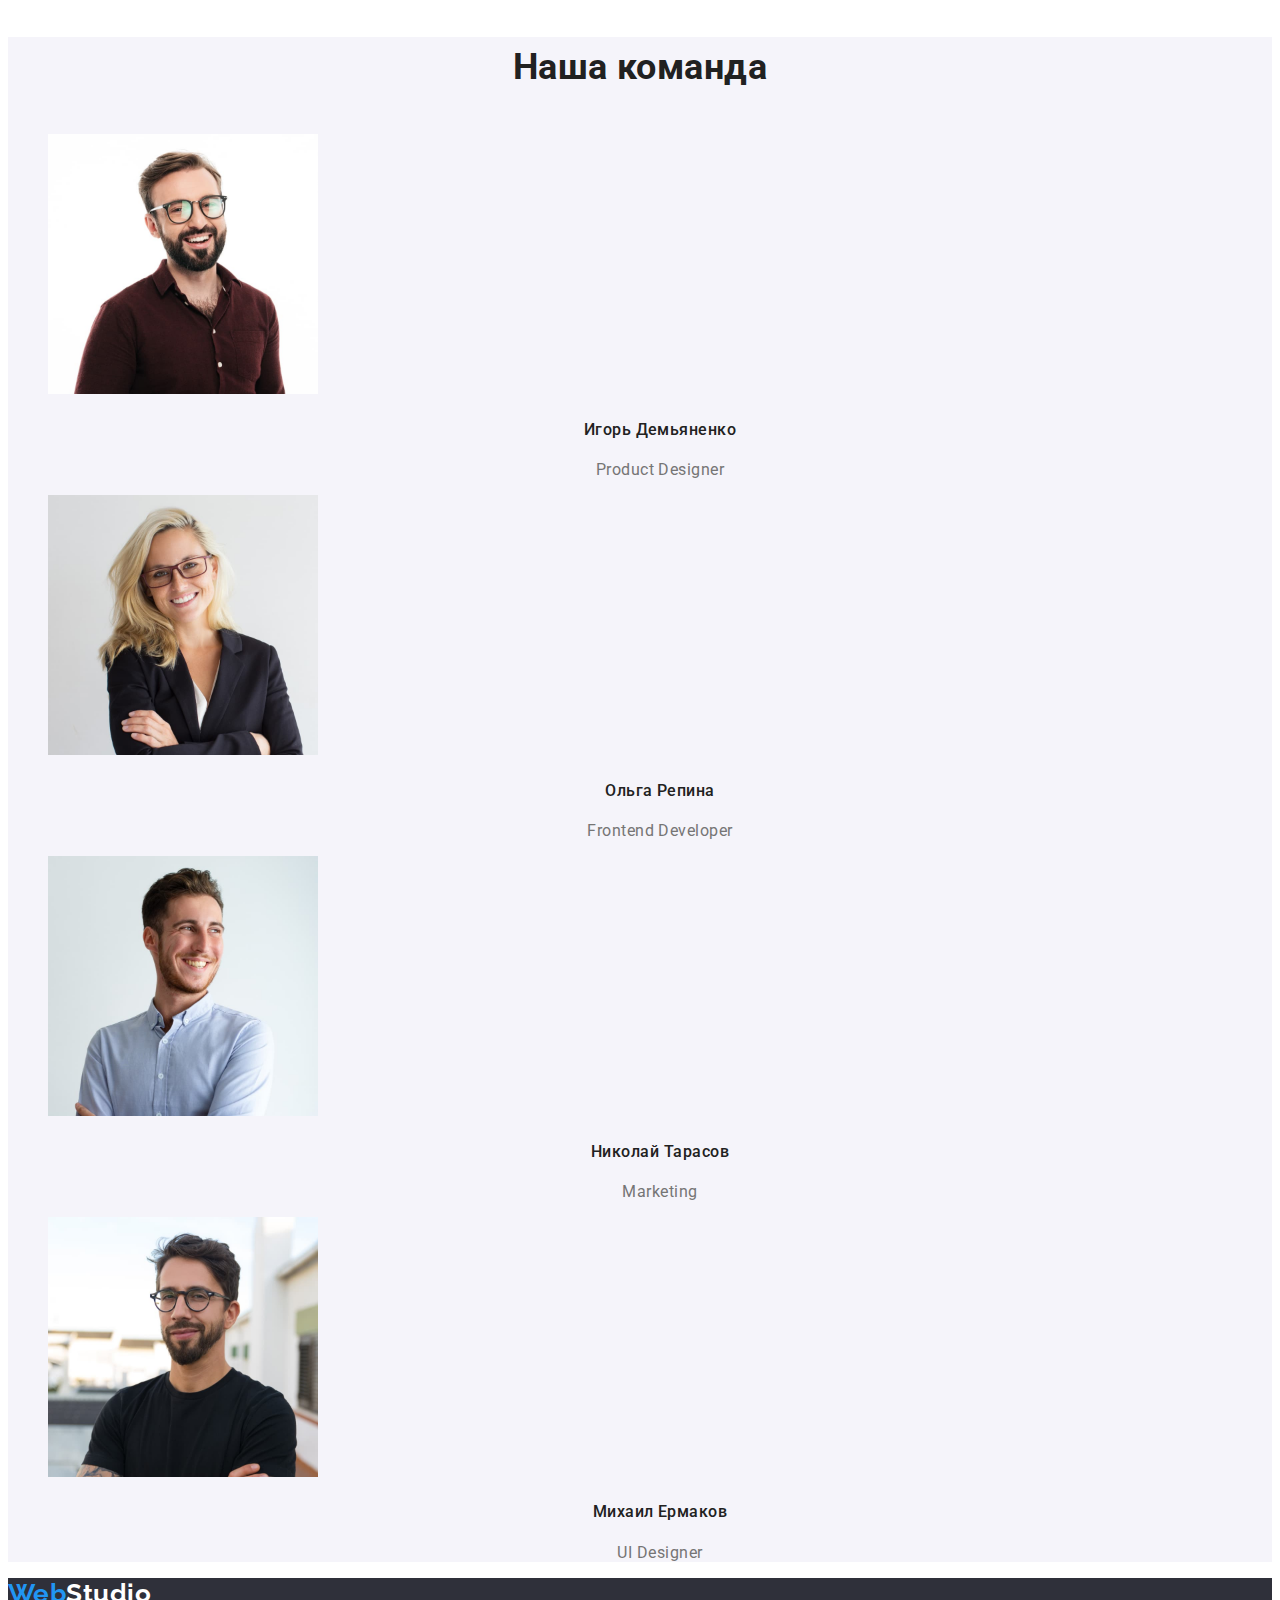
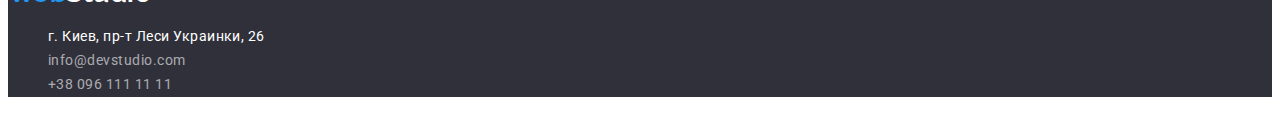
==== commit 368ad641: "правки" ====
--- a/index.html
+++ b/index.html
@@ -13,45 +13,45 @@
 <body>
 <header>
     <nav>
-        <a href="">
-            <h1 class="logo logo-header"><span class="logo-part logo">Web</span>Studio</h1>
-        </a>
+        <a href="" class="logo logo-header"><span class="logo-part logo">Web</span>Studio</a>
         <ul class="site-nav list">
-            <li><a href="" class="site-nav">Студия</a></li>
+            <li><a href="" class="site-nav current">Студия</a></li>
             <li><a href="./portfolio.html" class="site-nav">Портфолио</a></li>
             <li><a href="" class="site-nav">Контакты</a></li>
         </ul>
     </nav>
-    <a href="mailto:info@devstudio.com" class="header-contact">info@devstudio.com</a>
-    <a href="tel:+380961111111" class="header-contact">+38 096 111 11 11</a>
+    <ul class="list">
+    <li><a href="mailto:info@devstudio.com" class="header-contact">info@devstudio.com</a></li>
+    <li><a href="tel:+380961111111" class="header-contact">+38 096 111 11 11</a></li>
+    </ul>
 </header>
  <main>
      <section class="hero">
-         <h2 class="hero-title">Эффективные решения для вашего бизнеса</h2>
+         <h1 class="hero-title">Эффективные решения для вашего бизнеса</h1>
          <button type="button" class="hero-button">Заказать услугу</button>
      </section>
      <section>
          <ul class="list">
              <li>
-                 <h3 class="benefits-title">Внимание к деталям</h3>
+                 <h2 class="benefits-title">Внимание к деталям</h2>
                  <p>Идейные соображения, а также начало повседневной работы по формированию позиции.</p>
              </li>
              <li>
-                <h3 class="benefits-title">Пунктуальность</h3>
+                <h2 class="benefits-title">Пунктуальность</h2>
                 <p>Задача организации, в особенности же рамки и место обучения кадров влечет за собой.</p>
             </li>
             <li>
-                <h3 class="benefits-title">Планирование</h3>
+                <h2 class="benefits-title">Планирование</h2>
                 <p>Равным образом консультация с широким активом в значительной степени обуславливает.</p>
             </li>
             <li>
-                <h3 class="benefits-title">Современные технологии</h3>
+                <h2 class="benefits-title">Современные технологии</h2>
                 <p>Значимость этих проблем настолько очевидна, что реализация плановых заданий.</p>
             </li>
          </ul>
         </section>
         <section>
-             <h2 class="about-us">Чем мы занимаемся</h2>
+             <h3 class="about-us">Чем мы занимаемся</h3>
             <ul class="list">
                 <li>
                     <img src="./images/what-are-we-doing-a.jpg" alt="человек печатает на компьютере" width="370" height="294">
@@ -65,40 +65,40 @@
             </ul> 
         </section>
          <section class="command">
-            <h2 class="about-us">Наша команда</h2>
+            <h3 class="about-us">Наша команда</h3>
             <ul class="list">
                 <li>
                     <img src="./images/foto-igor.jpg" alt="фото игорь демьяненко" width="270" height="260">
-                    <h3 class="name-employee">Игорь Демьяненко</h3>
+                    <h4 class="name-employee">Игорь Демьяненко</h4>
                     <p lang="en" class="position">Product Designer</p>
                 </li>
                 <li>
                    <img src="./images/foto-olga.jpg" alt="фото ольга репина" width="270" height="260">
-                   <h3 class="name-employee">Ольга Репина</h3>
+                   <h4 class="name-employee">Ольга Репина</h4>
                    <p lang="en" class="position">Frontend Developer</p>
                </li>
                <li>
                    <img src="./images/foto-nikolai.jpg" alt="фото николай тарасов" width="270" height="260">
-                   <h3 class="name-employee">Николай Тарасов</h3>
+                   <h4 class="name-employee">Николай Тарасов</h4>
                    <p lang="en" class="position">Marketing</p>
                </li>
                <li>
                    <img src="./images/foto-mihail.jpg" alt="фото михаил ермаков" width="270" height="260">
-                   <h3 class="name-employee">Михаил Ермаков</h3>
+                   <h4 class="name-employee">Михаил Ермаков</h4>
                    <p lang="en" class="position">UI Designer</p>
                </li>
             </ul>
      </section>
  </main>
  <footer class="footer">
-    <a href="">
-        <h3 class="logo logo-footer"><span class="logo-part logo">Web</span>Studio</h3>
-    </a>
-    <address class="contact">г. Киев, пр-т Леси Украинки, 26</address>
-    <ul class="list">
+    <a href="" class="logo logo-footer"><span class="logo-part logo">Web</span>Studio</h3></a>
+    <address>
+        <ul class="list">
+        <li><a href="" class="contact">г. Киев, пр-т Леси Украинки, 26</a></li>
         <li><a href="mailto:info@devstudio.com" class="contact connection">info@devstudio.com</a></li>
         <li><a href="tel:+380961111111" class="contact connection">+38 096 111 11 11</a></li>
     </ul>
+</address>
  </footer>   
 </body>
 </html>--- a/css/styles.css
+++ b/css/styles.css
@@ -47,7 +47,7 @@
   font-weight: 500;
   font-size: 14px;
   line-height: 1.1;
- letter-spacing: 0.02em;
+  letter-spacing: 0.02em;
 }
 
 .site-nav:hover, 
@@ -55,13 +55,17 @@
   color:var(--accent-color);
 }
 
+.current {
+color: var(--accent-color);
+}
+
 .logo-part {
   color: var(--accent-color);
 }
 
 .header-contact {
-  color: var(--primary-text-color);
-  font-weight: 500;
+ color: var(--primary-text-color);
+ font-weight: 500;
  font-size: 14px;
  line-height: 1.1;
  letter-spacing: 0.02em;
@@ -78,8 +82,8 @@
 }
 
 .hero-title {
-  color: var(--primary-white-color);
-  font-weight: 900;
+ color: var(--primary-white-color);
+ font-weight: 900;
  font-size: 44px;
  line-height: 1.36;
  text-align: center;
@@ -92,49 +96,33 @@
 color:var(--primary-white-color);
 background-color: var(--accent-color);
 font-family:inherit;
-width: 200px;
-height: 50px;
 display: flex;
 align-items: center;
-text-align: center;
+justify-content: center;
 cursor: pointer;
+font-weight: 700;
+min-width: 200px;
+font-size: 16px;
+line-height: 1.9;
 }
 
-.example-button {
+.portfolio-button {
 color: var(--title-text-color);
 background-color: #F5F4FA;
 font-family:inherit; 
-height: 38px;
-text-align: center;
+justify-content: center;
 cursor: pointer;
-
+font-weight: 500;
+min-width: 73px;
+font-size: 16px;
+line-height: 1.6;
 }
 
-.example-button:hover,
-.example-button:focus {
+.portfolio-button:hover,
+.portfolio-buttonn:focus {
   color: var(--primary-white-color);
   background-color: var(--accent-color);
   
-}
-
-.all-button {
-  width: 73px;
-}
-
-.web-side-button {
-  width: 128px;
-}
-
-.annexes-button {
-  width: 145px;
-}
-
-.design-button {
-  width: 103px;
-}
-
-.marketing-button {
-  width: 130px;
 }
 
 .benefits-title {
